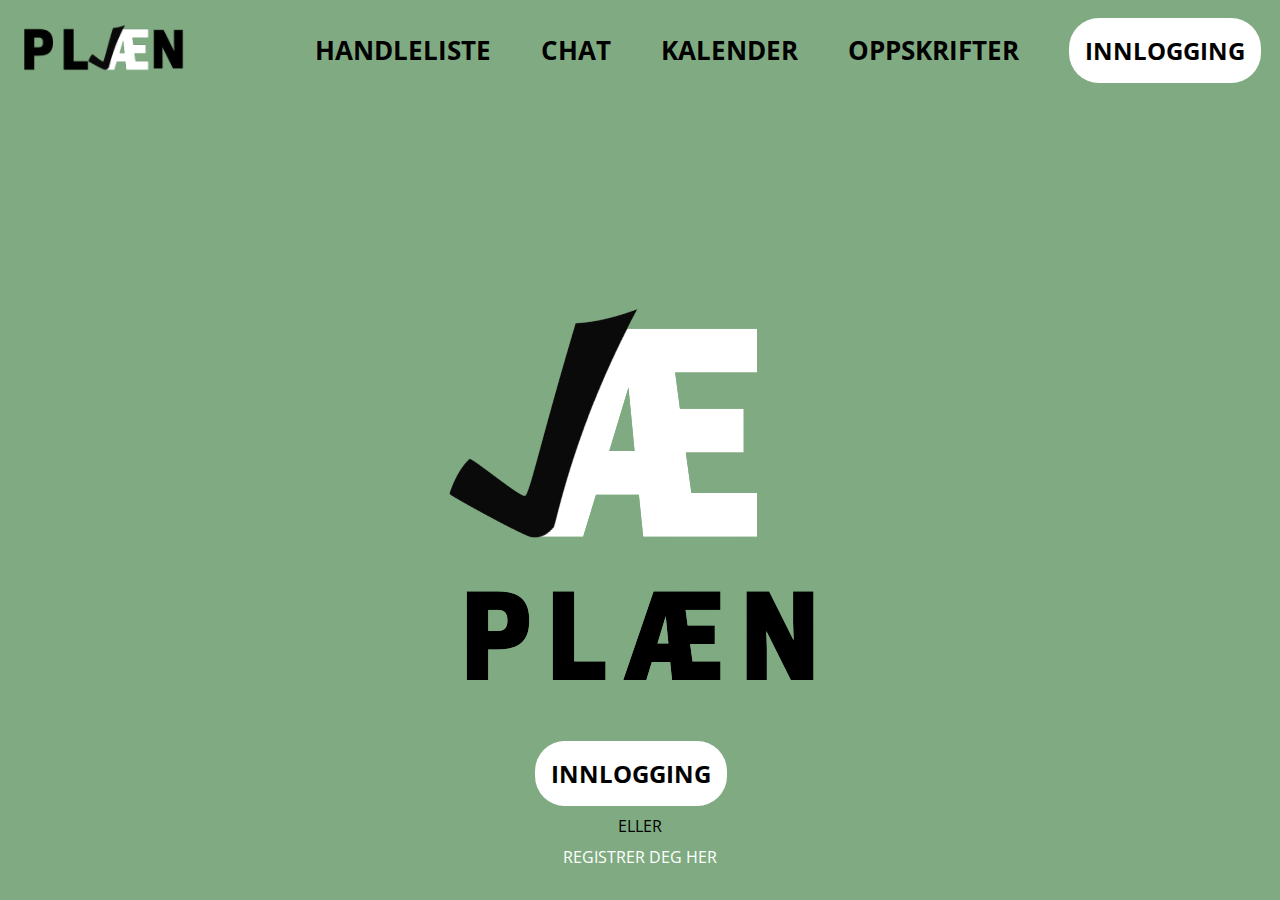
==== Webserver/index.html @ e5eebed2 "CSS og revert oppskrift.js" ====
<!--
    HOVEDSIDE TIL PLÆN
-->
<!DOCTYPE html>
<html lang="en">
<head>
    <meta charset="UTF-8">
    <link rel="preconnect" href="https://fonts.googleapis.com">
    <link rel="preconnect" href="https://fonts.gstatic.com" crossorigin>
    <link href="https://fonts.googleapis.com/css2?family=Open+Sans:ital,wght@0,300;0,400;0,500;0,600;0,700;0,800;1,300;1,400;1,500;1,600;1,700;1,800&display=swap" rel="stylesheet">
    <link rel="stylesheet" href="CSS/css.css">
    <link rel="stylesheet" href="CSS/hjemmeside.css">
    <title>Hjemmeside</title>
</head>
<body>
    <header class="main-nav">
        <a href="index.html"><img id="logo-image" src="Images/logo.png" alt="PLÆN-logo"/></a>
    <nav>
            <button class= "nav" id="Handleliste-link">HANDLELISTE</button>
            <button class= "nav" id="Chat-link">CHAT</button>
            <button class= "nav" id="Kalender-link">KALENDER</button>
            <button class= "nav" id="Oppskrift-link">OPPSKRIFTER</button>
            <button class="log-btn" id="log-in-btn">INNLOGGING</button>
            <button class="log-btn" id="log-out-btn">LOGG UT</button>
    </nav>
</header>
    <!--NOT LOGGED IN-STARTPAGE-->
    <div id="not-logged-in">
        <img src="Images/logostor.png">
        <button class="log-btn" id="log-in-btn2">INNLOGGING</button>
        <a>ELLER <a class="register-btn">REGISTRER DEG HER</a></a>
    </div>

    <!--Pop-up login-->
    <div id="log-in-popup" class="popup-wrapper">
        <form id="log-in-form" class="popup-content">
            <a id="close-login-popup" class="close-popup"><img src="Images/cross.svg" alt="close popup" class="close-svg"></a>
            <h3>Brukernavn</h3>
            <input type="text" placeholder="Skriv inn brukernavn" name="brukernavn" id="username" required>
            <h3>Passord</h3>
            <input type="password" placeholder="Skriv inn passord" name="psw" id="password" required>
            <br>
            <a id="wrong-password" class="error">Feil brukernavn eller passord</a>
            <br>
            <button type="button" class="btn" id="log-in-submit">Logg inn</button>
            <br><br>
            <a>Har du ikke bruker? <a id="register-switch-btn">Registrer deg</a></a>
        </form>
    </div>

    <div id="new-group-popup" class="popup">
        <div class="popup-content">
            <a id="close-group-popup" class="close-popup"><img src="Images/cross.svg" alt="close popup" class="close-svg"></a>
            <h2>Create a New Chat</h2>
            <form class="create-group-form">
                <label for="group-name">Group Name:</label>
                <input type="text" id="group-name" name="group-name" required placeholder="Enter a name for the group">
            
                <label for="member-input">Add Members:</label>
                <div class="member-input" id="member-input">
                    <button type="button" id="add-member-button">Add Member</button>
                </div>
                <span> <em>Click "Add Member" to include members in the chat.</em> </span>
                <ul id="member-list" class="member-list">
                </ul>
                <label for="group-img">Gruppens ikon (opt.)</label>
                <input type="file" id="group-img" name="group-img" accept="image/*">
                <div id="group-img-preview">
                    <img src="" alt="Bilde av oppskrift" style="display: none">
                </div>
                <button type="submit" class="create-button" >Create</button>
            </form>
        </div>
    </div>

    <div id="search-member-modal" class="modal">
        <div class="modal-content">
            <span class="close-modal">&times;</span>
            <h2>Legge til medlemmer</h2>
            <input type="text" id="search-input" placeholder="Enter member name...">
            
            <ul class="member-suggestions"></ul>
        </div>
    </div>


    <!--Pop-up register-->
    <div id="register-popup" class="popup-wrapper">
        <form id="register-user-form" class="popup-content">
            <a id="close-register-popup" class="close-popup"><img src="Images/cross.svg" alt="close popup" class="close-svg"></a>
            <h3>Navn</h3>
            <input type="text" placeholder="Skriv inn navn" name="name" id="name-reg" required>
            <h3>Brukernavn</h3>
            <input type="text" placeholder="Skriv inn brukernavn" name="brukernavn" id="username-reg" required>
            <a id="username-taken" class="error">Brukernavnet er opptatt</a>
            <h3>Passord</h3>
            <input type="password" placeholder="Skriv inn passord" name="psw" id="password-reg" required>
            <h3>Gjenta passord</h3>
            <input type="password" placeholder="Skriv inn passord" name="psw" id="password-reg-conf" required>
            <a id="password-mismatch" class="error">Passordene er ikke like</a>
            <br><br>
            <button type="button" class="btn" id="register-user-submit">Registrer bruker</button>
            <br><br>
            <a>Har du bruker? <a id="login-switch-btn">Logg inn</a></a>
        </form>
    </div>


<main id="main-display">
    <div id="top-field">
    <h1 id="header-text">MINE GRUPPER</h1>
    <!--All svg vectors from svgrepo.com-->
        <a id="new-group-btn"><img src="Images/add-square.svg" alt="Create new group"/></a>
    </div>
    <div class="groups-container"></div>
</main>
</body>
<script src="JS/js.js"></script>
<script src="JS/API.js"></script>
<script src="JS/hjemmeside.js"></script>
</html>
---- Webserver/CSS/css.css ----
/*Removing border around website caused by browser*/
* {
    margin: 0;
    padding: 0;
    border: 0;
    outline: 0;
    font-family: 'Open Sans', sans-serif;
}

/*Main body layout*/
body{
    display:grid;
    grid-template-columns: 5% auto auto auto 5%;
    grid-template-rows: auto;
    grid-template-areas:
    "head head head head head"
    ". main main main ."
    ". main main main ."
    ". main main main .";
    background-color: white;
}

main{
    grid-area: main;
}

a {
    text-decoration: none;
    color: black;
}

/*Header and navigation*/
/*Navigation link styling*/
button:not(.log-btn,.nav), input[type=file] {
    box-sizing: border-box;
    border: thin solid #80AB82;
    border-radius: 10px;
    padding: 5px 10px;
    background-color: #80AB82;
    transition: 0.3s;
    cursor: pointer;
    font-weight: bold;
    color: white;
}

button.nav {
    text-decoration: none;
    color: black;
    position: relative;
    overflow: hidden; 
    cursor: pointer;
    background-color: #80AB82;
    font-size: 2vw;
    font-weight:bold;
}

button.nav::before {
    content: '';
    position: absolute;
    bottom: 0;
    left: 50%;
    width: 0;
    height: 2px;
    background-color: black;
    transition: width 0.3s ease-out, left 0.3s ease-out;
    transform: translateX(-50%);
    transform-origin: 50% 50%; 
}

button.nav:hover::before {
    width: 100%;
}

/*Flex display of navigation*/
.main-nav{
    display:flex;
    flex-direction: row;
    justify-content: space-between;
    align-items: center;
    grid-area: head;
    background-color: #80AB82;
    height: 100px;
}
nav{
    display: flex;
    justify-content: end;
    align-items: center;
    gap: 50px;
    font-size: 32px;
    font-weight: bolder;
}
#logo-image{
    height: 100px;
    width: auto;
}

/*Styling of the log in and log out button*/
 .log-btn{
     margin-right: 19px;
     padding: 0px;
     width: 8em;
     height: 65px;
     border: 0px;
     border-radius: 30px;
    background-color: #FFFFFF;
     font-weight: bold;
     font-size: 24px;
     align-self: center;
     outline: 4px solid transparent;
     cursor: pointer;
     transition: outline 0.3s;
 }
.log-btn:hover{
    outline: 4px solid #0B5D1E;
}
.log-btn:hover::before{
   opacity: 1;
}
#log-out-btn{
    display:none
}
/*TODO: FIX SO THAT YOU DON'T SEE "INNLOGGING" FLICKER EVERYTIME YOU REFRESH THE PAGE*/

/*used to deliver error messages to the user*/
.error{
    color: red;
    display: none;
}

/*Not logged in display*/
#not-logged-in {
    display: none !important;
    flex-direction: column;
    align-items: center;
    justify-content: center;
    gap: 1%;
    background-color: #80AB82;
    width: 100%;
    height: 100vh;
    top: 100px;
    left: 50%; /* Center horizontally */
    transform: translateX(-50%);
    z-index: 2;
    position:fixed;
}
.register-btn{
    color:white;
    cursor: pointer;
    transition: text-decoration 0.3s, font-weight 0.3s;
}
.register-btn:hover{
    text-decoration: underline white;
    font-weight: bold;
}


 /*Log in pop-up window*/
 .popup-wrapper{
     position: fixed;
     z-index: 3;
     top: 0;
     left: 0;
     bottom:0;
     right:0;
     width: 100%;
     height: auto;
     overflow: auto;
     display: none;
}

.popup-content{
    background-color: white;
    margin: 10% auto;
    padding: 20px;
    border: 3px solid #777777;
    width: 40%;
    height: auto;
    font-weight: bolder;
}

.register-switch-btn:hover{
    color: darkred;
}
#login-switch-btn:hover{
    color: darkred;
}

.close-popup {
    float: right;
    display: inline;
    top: 0;
    right: 0;
    width: 30px;
    height: 30px;
}

.close-svg {
    width: 40px;
    cursor: pointer;
    filter: invert(78%) sepia(10%) saturate(22%) hue-rotate(14deg) brightness(88%) contrast(86%);
}

.close-svg:hover {
    filter: invert(12%) sepia(75%) saturate(5744%) hue-rotate(358deg) brightness(88%) contrast(116%);
}

/*TODO:
    - button layout for .btn

*/
---- Webserver/CSS/hjemmeside.css ----
#top-field{
    margin-top: 5px;
    display: flex;
    flex-direction: row;
    align-items: center;  /* Align items vertically in the center */
    font-weight: lighter;
    height: 30px;
    padding-bottom: 10px;
    padding-top: 10px;
}

#header-text{
    margin: 0;
    font-size: 42px;
}

#new-group-btn{
    margin-left: 20px;
    border: none;
    padding: 1px 1px;
    cursor: pointer;
    height: 100%;
}

#new-group-btn img{
    width: 100%;
    height: 100%;
}

#new-group-btn img:hover{
    filter: invert(24%) sepia(0%) saturate(93%) hue-rotate(265deg) brightness(98%) contrast(87%);
    transition: 0.3s;
}

.groups-container{
    display:flex;
    flex-direction:row;
    flex-wrap: wrap;
    justify-content:start;
    flex-grow: 1;
}

#group-block {
    border: 2px solid black;
    border-radius: 10px;
    margin: 10px;
    width: 300px;
    height: 200px;
    overflow: hidden;
    position: relative;
    transition: transform 0.3s, box-shadow 0.3s;
}
#group-block p {
    margin: 0;
    padding: 10px;
    background: white; /* Background color for the paragraph */
    color: black;
    position: absolute;
    bottom: 0; /* Position the paragraph at the bottom */
    width: 100%; /* Full width */
    box-sizing: border-box; /* Include padding and border in the width */
    font-size: 24px;
}

#group-block::before {
    content: '';
    background:url("data:image/svg+xml,%3Csvg xmlns='http://www.w3.org/2000/svg' height='100%25' width='100%25'%3E%3Cdefs%3E%3Cpattern id='doodad' width='50' height='50' viewBox='0 0 40 40' patternUnits='userSpaceOnUse' patternTransform='rotate(45)'%3E%3Crect width='100%25' height='100%25' fill='rgba(11, 93, 30,1)'/%3E%3Ccircle cx='34' cy='20' r='4' fill='rgba(255, 255, 255,1)'/%3E%3Ccircle cx='6' cy='20' r='4' fill='rgba(255, 255, 255,1)'/%3E%3Ccircle cx='20' cy='34' r='4' fill='rgba(255, 255, 255,1)'/%3E%3Ccircle cx='20' cy='6' r='4' fill='rgba(255, 255, 255,1)'/%3E%3Ccircle cx='34' cy='6' r='4' fill='rgba(128, 171, 130,1)'/%3E%3Ccircle cx='6' cy='34' r='4' fill='rgba(128, 171, 130,1)'/%3E%3Ccircle cx='34' cy='34' r='4' fill='rgba(128, 171, 130,1)'/%3E%3Ccircle cx='6' cy='6' r='4' fill='rgba(128, 171, 130,1)'/%3E%3C/pattern%3E%3C/defs%3E%3Crect fill='url(%23doodad)' height='200%25' width='200%25'/%3E%3C/svg%3E ");
    background-size: 100% 100%;
    width: 100%;
    height: 100%;
    position: absolute;
    top: 0;
    left: 0;
    z-index: -1; /* Place it behind the paragraph */
}



#group-block:hover:not(.has-img){
    transform: scale(1.05);
    box-shadow: 5px 5px 10px black;

}

.has-img::before{
    background-color: #FFFFFF;
    /*background-size: contain;*/
}

.has-img:hover::before{
    transform: scale(1.05);
    box-shadow: 5px 5px 10px black;
}


#top-field{
    display: flex;
    flex-direction: row;
}

/********** MODAL STYLE HERE ******************/

/* Styling for the search for members to add modal */
.modal {
    display: none;
    position: fixed;
    top: 50%;
    left: 50%;
    transform: translate(-50%, -50%);
    justify-content: center;
    align-items: center;
    z-index: 999;
}

/* Styling for the modal content */
.modal-content {
    background-color: white;
    display: flex;
    flex-direction: column;
    border-radius: 1.5vw;
    padding: 3vw;
    width: 40vw;
    height: 50vh;
    text-align: center;
    box-shadow: 0 2px 1.5vw rgba(0, 0, 0, 0.2);
    overflow-y: auto;
}

/* Styling for the close button within the modal */
.close-modal {
    position: absolute;
    top: 0.2vw;
    right: 1vw;
    font-size: 3vw;
    cursor: pointer;
    color: #000000;
}

/* Styling for the search input within the modal */
#search-input {
    width: 90%;
    padding: 1.5vw;
    border: 1px solid #000000;
    border-radius: 1.5vw;
    margin-bottom: 2vw;
}

/* Styling for the member suggestions list within the modal */
.member-suggestions {
    list-style-type: none;
    padding: 0;
    margin-bottom: 0.75vw;
}

/* Styling for individual member suggestion entries within the list */
.member-suggestions li {
    display: flex;
    justify-content: space-between;
    align-items: center;
    height: 2vh;
    margin-bottom: 0.75vw;
    padding: 2.5vw;
    background-color: #80AB82;
    border-radius: 1.5vw;
    box-shadow: 0 1.5vw 3.75vw rgba(0, 0, 0, 0.1);
}

/* Styling for member images within the member suggestions */
.member-suggestions img {
    width: 1.5vw;
    height: auto;
    background-color: #80AB82;
}


/* Styling for the "Add" button's icon within the member suggestions */
.add-member-btn2 img {
    width: 3vw;
    height: auto;
    cursor: pointer;
    background-color: #80AB82;
}


/**************** CREATE GROUP POPUP *******************/

/* Style for the entire popup*/
.popup {
    display: none;
    position: fixed;
    top: 0;
    left: 0;
    width: 100%;
    height: 100%;
    background-color: rgba(0, 0, 0, 0.7);
    z-index: 1;
}

/* Style for the content within the popup */
.popup-content {
    background-color: #fff;
    padding: 2vw;
    border-radius: 1vw;
    text-align: center;
}

/* Popup close button */
.popup-content .close {
    position: absolute;
    right: 0.5vw;
    top: 0.8vh;
    font-size: 24px;
    cursor: pointer;
}

/* Style for the input fields */
.create-group-form {
    display: flex;
    flex-direction: column;
    align-items: center;
}

#group-img-preview img {
    max-width: 30%;
    max-height: 30%;
    object-fit: cover;
    align-self: center;
}

/* Remove member from list button */
.remove-member-button {
    background: #ff0000;
    color: #fff;
    border: none;
    padding: 5px 10px;
    border-radius: 5px;
    cursor: pointer;
    margin-left: 10px;
}

/* Labels within the form */
.create-group-form label {
    font-weight: bold;
    margin-top: 10px;
}

/* Content that says add member plus the button */
.member-input {
    display: flex;
    align-items: center;
    margin-top: 5px;
}

/* Button for adding members in the form */
.member-input button {
    background: #007bff;
    color: #fff;
    border: none;
    padding: 10px 20px;
    border-radius: 5px;
    cursor: pointer;
    margin-left: 10px;
}

/* Style for the list in the form*/
.member-list {
    list-style: none;
    padding: 0;
    margin-top: 10px;
}

/* Style for each individual list element in the form*/
.member-list li {
    background: #d1ecf1;
    margin: 5px 0;
    padding: 10px;
    border-radius: 5px;
    display: flex;
    align-items: center;
    justify-content: space-between;
}

/* Style for the create button in the form */
.create-button {
    background: #007bff;
    color: #fff;
    border: none;
    padding: 10px 20px;
    border-radius: 1vh;
    cursor: pointer;
    margin-top: 0.3vh;
}
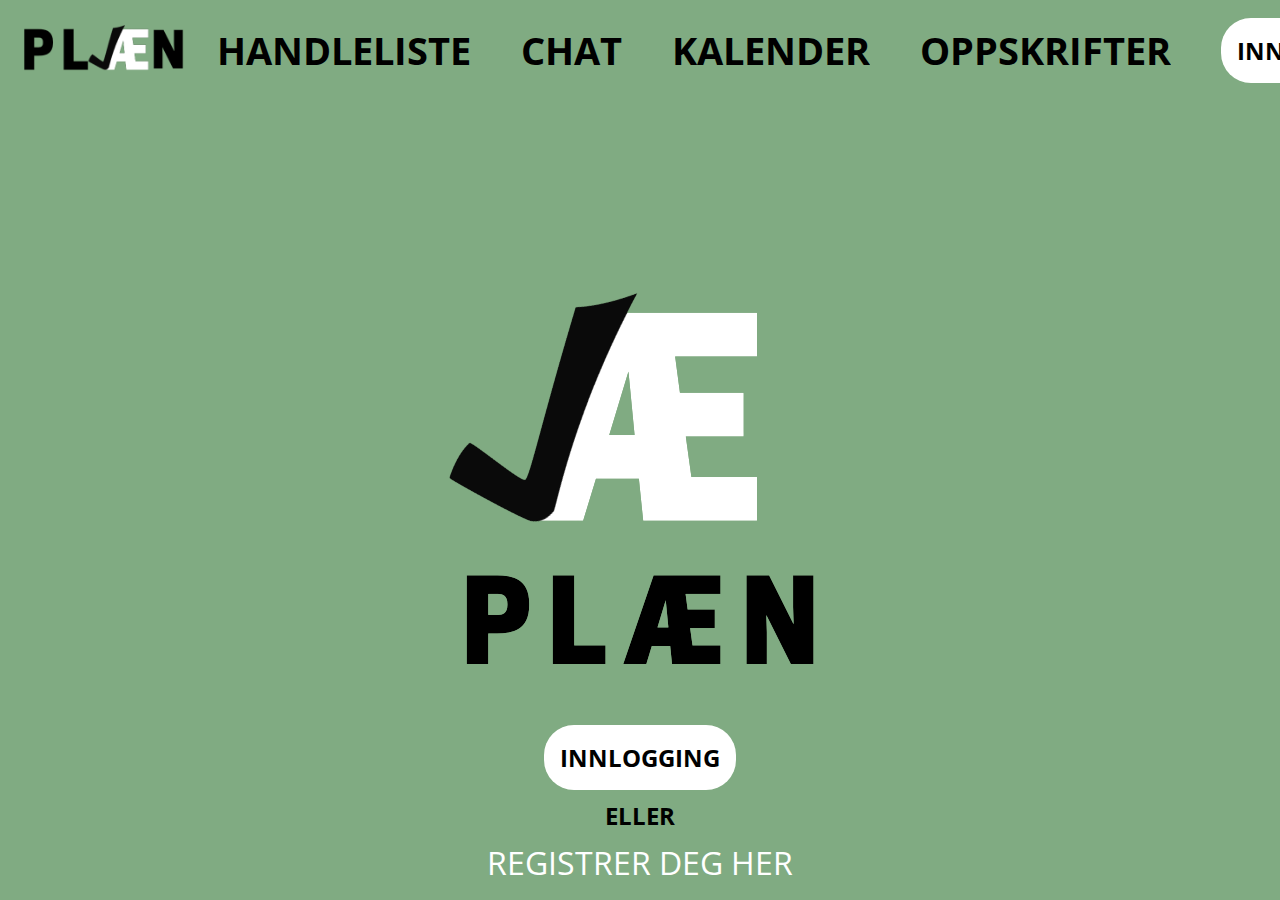
==== commit 5c97cb38: "css styling" ====
--- a/Webserver/index.html
+++ b/Webserver/index.html
@@ -28,15 +28,15 @@
     <div id="not-logged-in">
         <img src="Images/logostor.png">
         <button class="log-btn" id="log-in-btn2">INNLOGGING</button>
-        <a>ELLER <a class="register-btn">REGISTRER DEG HER</a></a>
+        <a><h2>ELLER</h2> <a class="register-btn">REGISTRER DEG HER</a></a>
     </div>
 
     <!--Pop-up login-->
     <div id="log-in-popup" class="popup-wrapper">
         <form id="log-in-form" class="popup-content">
             <a id="close-login-popup" class="close-popup"><img src="Images/cross.svg" alt="close popup" class="close-svg"></a>
-            <h3>Brukernavn</h3>
-            <input type="text" placeholder="Skriv inn brukernavn" name="brukernavn" id="username" required>
+            <div class="username"><h3>Brukernavn</h3></div>
+            <input type="text" placeholder="Skriv inn brukernavn" name="brukernavn" id="username" class="username" required>
             <h3>Passord</h3>
             <input type="password" placeholder="Skriv inn passord" name="psw" id="password" required>
             <br>
@@ -44,7 +44,9 @@
             <br>
             <button type="button" class="btn" id="log-in-submit">Logg inn</button>
             <br><br>
-            <a>Har du ikke bruker? <a id="register-switch-btn">Registrer deg</a></a>
+            <h3>har du ikke bruker?</h3>
+            <button type="button" class="btn" id="register-switch-btn">Registrer deg</button>
+
         </form>
     </div>
 
@@ -88,8 +90,8 @@
     <div id="register-popup" class="popup-wrapper">
         <form id="register-user-form" class="popup-content">
             <a id="close-register-popup" class="close-popup"><img src="Images/cross.svg" alt="close popup" class="close-svg"></a>
-            <h3>Navn</h3>
-            <input type="text" placeholder="Skriv inn navn" name="name" id="name-reg" required>
+            <div class="name"><h3>Navn</h3></div>
+            <input type="text" placeholder="Skriv inn navn" name="name" id="name-reg" class="name" required>
             <h3>Brukernavn</h3>
             <input type="text" placeholder="Skriv inn brukernavn" name="brukernavn" id="username-reg" required>
             <a id="username-taken" class="error">Brukernavnet er opptatt</a>
@@ -101,7 +103,9 @@
             <br><br>
             <button type="button" class="btn" id="register-user-submit">Registrer bruker</button>
             <br><br>
-            <a>Har du bruker? <a id="login-switch-btn">Logg inn</a></a>
+            <h3>har du bruker allerede?</h3>
+            <button type="button" class="btn" id="login-switch-btn">Logg inn</button>
+
         </form>
     </div>
 
--- a/Webserver/CSS/css.css
+++ b/Webserver/CSS/css.css
@@ -50,7 +50,7 @@
     overflow: hidden; 
     cursor: pointer;
     background-color: #80AB82;
-    font-size: 2vw;
+    font-size: 1.2em;
     font-weight:bold;
 }
 
@@ -102,7 +102,7 @@
      height: 65px;
      border: 0px;
      border-radius: 30px;
-    background-color: #FFFFFF;
+     background-color: #FFFFFF;
      font-weight: bold;
      font-size: 24px;
      align-self: center;
@@ -116,8 +116,16 @@
 .log-btn:hover::before{
    opacity: 1;
 }
-#log-out-btn{
-    display:none
+#log-out-btn {
+    display:block;
+}
+
+#log-in-btn {
+    display: none;
+}
+
+#log-in-btn2 {
+    margin-right: 0px;
 }
 /*TODO: FIX SO THAT YOU DON'T SEE "INNLOGGING" FLICKER EVERYTIME YOU REFRESH THE PAGE*/
 
@@ -144,6 +152,7 @@
     position:fixed;
 }
 .register-btn{
+    font-size: 2em;
     color:white;
     cursor: pointer;
     transition: text-decoration 0.3s, font-weight 0.3s;
@@ -178,7 +187,7 @@
     font-weight: bolder;
 }
 
-.register-switch-btn:hover{
+#register-switch-btn:hover{
     color: darkred;
 }
 #login-switch-btn:hover{
@@ -204,6 +213,25 @@
     filter: invert(12%) sepia(75%) saturate(5744%) hue-rotate(358deg) brightness(88%) contrast(116%);
 }
 
+#log-in-form input{
+    border : 3px solid #777777;
+    border-radius: 10px;
+    padding: 0.05em 0.5em;
+}
+
+#register-user-form input{
+    border : 3px solid #777777;
+    border-radius: 10px;
+    padding: 0.05em 0.5em;
+}
+
+.username{
+    margin-left: 2em;
+}
+
+.name{
+    margin-left: 2em;
+}
 /*TODO:
     - button layout for .btn
 
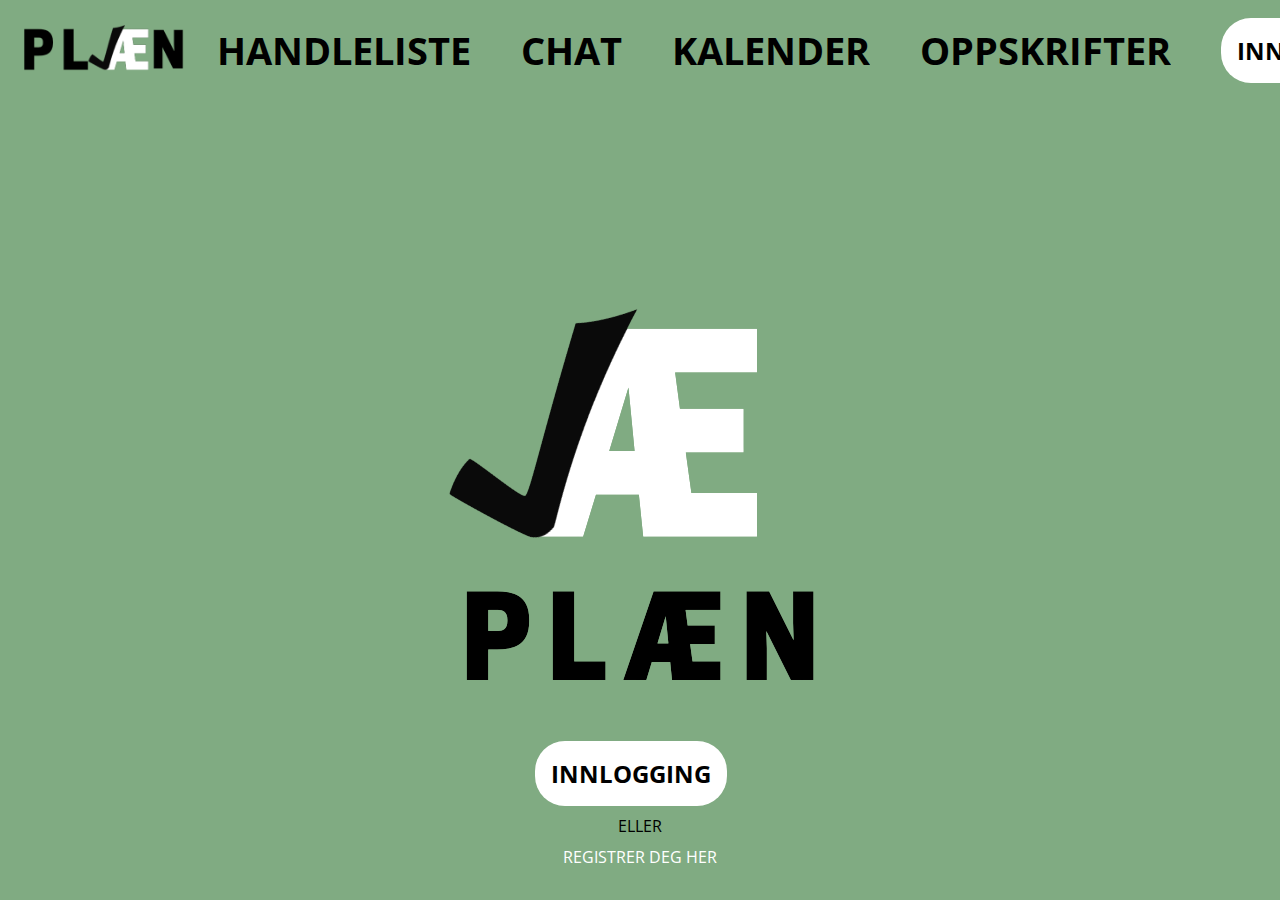
==== commit 003601ad: "css og js fix" ====
--- a/Webserver/index.html
+++ b/Webserver/index.html
@@ -28,15 +28,15 @@
     <div id="not-logged-in">
         <img src="Images/logostor.png">
         <button class="log-btn" id="log-in-btn2">INNLOGGING</button>
-        <a><h2>ELLER</h2> <a class="register-btn">REGISTRER DEG HER</a></a>
+        <a>ELLER <a class="register-btn">REGISTRER DEG HER</a></a>
     </div>
 
     <!--Pop-up login-->
     <div id="log-in-popup" class="popup-wrapper">
         <form id="log-in-form" class="popup-content">
             <a id="close-login-popup" class="close-popup"><img src="Images/cross.svg" alt="close popup" class="close-svg"></a>
-            <div class="username"><h3>Brukernavn</h3></div>
-            <input type="text" placeholder="Skriv inn brukernavn" name="brukernavn" id="username" class="username" required>
+            <h3>Brukernavn</h3>
+            <input type="text" placeholder="Skriv inn brukernavn" name="brukernavn" id="username" required>
             <h3>Passord</h3>
             <input type="password" placeholder="Skriv inn passord" name="psw" id="password" required>
             <br>
@@ -44,43 +44,40 @@
             <br>
             <button type="button" class="btn" id="log-in-submit">Logg inn</button>
             <br><br>
-            <h3>har du ikke bruker?</h3>
-            <button type="button" class="btn" id="register-switch-btn">Registrer deg</button>
-
+            <a>Har du ikke bruker? <a id="register-switch-btn">Registrer deg</a></a>
         </form>
     </div>
 
     <div id="new-group-popup" class="popup">
         <div class="popup-content">
             <a id="close-group-popup" class="close-popup"><img src="Images/cross.svg" alt="close popup" class="close-svg"></a>
-            <h2>Create a New Chat</h2>
+            <h2>Lag ny gruppe</h2>
             <form class="create-group-form">
-                <label for="group-name">Group Name:</label>
-                <input type="text" id="group-name" name="group-name" required placeholder="Enter a name for the group">
+                <label for="group-name">Gruppenavn:</label>
+                <input type="text" id="group-name" name="group-name" required placeholder="Skriv inn navn på gruppen...">
             
-                <label for="member-input">Add Members:</label>
+                <label for="member-input">Legg til medlemmer:</label>
                 <div class="member-input" id="member-input">
-                    <button type="button" id="add-member-button">Add Member</button>
+                    <button type="button" id="add-member-button">Legg til medlem</button>
                 </div>
-                <span> <em>Click "Add Member" to include members in the chat.</em> </span>
+                <span> <em>Klikk på "Legg til medlem" for å legge inn gruppemedlemmer.</em> </span>
                 <ul id="member-list" class="member-list">
                 </ul>
-                <label for="group-img">Gruppens ikon (opt.)</label>
+                <label for="group-img">Gruppens ikon (frivillig)</label>
                 <input type="file" id="group-img" name="group-img" accept="image/*">
                 <div id="group-img-preview">
                     <img src="" alt="Bilde av oppskrift" style="display: none">
                 </div>
-                <button type="submit" class="create-button" >Create</button>
+                <button type="submit" class="create-button" >Opprett</button>
             </form>
         </div>
     </div>
 
     <div id="search-member-modal" class="modal">
         <div class="modal-content">
-            <span class="close-modal">&times;</span>
+            <a id="close-modal" class="close-popup close-modal"><img src="Images/cross.svg" alt="close popup" class="close-svg"></a>
             <h2>Legge til medlemmer</h2>
-            <input type="text" id="search-input" placeholder="Enter member name...">
-            
+            <input type="text" id="search-input" placeholder="Skriv inn medlemmets navn...">
             <ul class="member-suggestions"></ul>
         </div>
     </div>
@@ -90,8 +87,8 @@
     <div id="register-popup" class="popup-wrapper">
         <form id="register-user-form" class="popup-content">
             <a id="close-register-popup" class="close-popup"><img src="Images/cross.svg" alt="close popup" class="close-svg"></a>
-            <div class="name"><h3>Navn</h3></div>
-            <input type="text" placeholder="Skriv inn navn" name="name" id="name-reg" class="name" required>
+            <h3>Navn</h3>
+            <input type="text" placeholder="Skriv inn navn" name="name" id="name-reg" required>
             <h3>Brukernavn</h3>
             <input type="text" placeholder="Skriv inn brukernavn" name="brukernavn" id="username-reg" required>
             <a id="username-taken" class="error">Brukernavnet er opptatt</a>
@@ -103,9 +100,7 @@
             <br><br>
             <button type="button" class="btn" id="register-user-submit">Registrer bruker</button>
             <br><br>
-            <h3>har du bruker allerede?</h3>
-            <button type="button" class="btn" id="login-switch-btn">Logg inn</button>
-
+            <a>Har du bruker? <a id="login-switch-btn">Logg inn</a></a>
         </form>
     </div>
 
--- a/Webserver/CSS/css.css
+++ b/Webserver/CSS/css.css
@@ -43,6 +43,12 @@
     color: white;
 }
 
+button:hover:not(.log-btn,.nav), input[type=file]:hover{
+    background-color: #04310d;
+    border-color: #04310d;
+    transition: 0.3s;
+}
+
 button.nav {
     text-decoration: none;
     color: black;
@@ -102,7 +108,7 @@
      height: 65px;
      border: 0px;
      border-radius: 30px;
-     background-color: #FFFFFF;
+    background-color: #FFFFFF;
      font-weight: bold;
      font-size: 24px;
      align-self: center;
@@ -123,10 +129,6 @@
 #log-in-btn {
     display: none;
 }
-
-#log-in-btn2 {
-    margin-right: 0px;
-}
 /*TODO: FIX SO THAT YOU DON'T SEE "INNLOGGING" FLICKER EVERYTIME YOU REFRESH THE PAGE*/
 
 /*used to deliver error messages to the user*/
@@ -152,7 +154,6 @@
     position:fixed;
 }
 .register-btn{
-    font-size: 2em;
     color:white;
     cursor: pointer;
     transition: text-decoration 0.3s, font-weight 0.3s;
@@ -187,7 +188,7 @@
     font-weight: bolder;
 }
 
-#register-switch-btn:hover{
+.register-switch-btn:hover{
     color: darkred;
 }
 #login-switch-btn:hover{
@@ -213,25 +214,6 @@
     filter: invert(12%) sepia(75%) saturate(5744%) hue-rotate(358deg) brightness(88%) contrast(116%);
 }
 
-#log-in-form input{
-    border : 3px solid #777777;
-    border-radius: 10px;
-    padding: 0.05em 0.5em;
-}
-
-#register-user-form input{
-    border : 3px solid #777777;
-    border-radius: 10px;
-    padding: 0.05em 0.5em;
-}
-
-.username{
-    margin-left: 2em;
-}
-
-.name{
-    margin-left: 2em;
-}
 /*TODO:
     - button layout for .btn
 
--- a/Webserver/CSS/hjemmeside.css
+++ b/Webserver/CSS/hjemmeside.css
@@ -169,16 +169,22 @@
 .member-suggestions img {
     width: 1.5vw;
     height: auto;
-    background-color: #80AB82;
 }
 
 
 /* Styling for the "Add" button's icon within the member suggestions */
+.add-member-btn2 img:hover {
+    filter: invert(0%) sepia(24%) saturate(4310%) hue-rotate(229deg) brightness(99%) contrast(100%);
+    transition: 0.1s;
+}
+
+
 .add-member-btn2 img {
+    transition: 0.1s;
     width: 3vw;
     height: auto;
     cursor: pointer;
-    background-color: #80AB82;
+    filter: invert(35%) sepia(0%) saturate(18%) hue-rotate(177deg) brightness(89%) contrast(87%);
 }
 
 
@@ -253,8 +259,6 @@
 
 /* Button for adding members in the form */
 .member-input button {
-    background: #007bff;
-    color: #fff;
     border: none;
     padding: 10px 20px;
     border-radius: 5px;
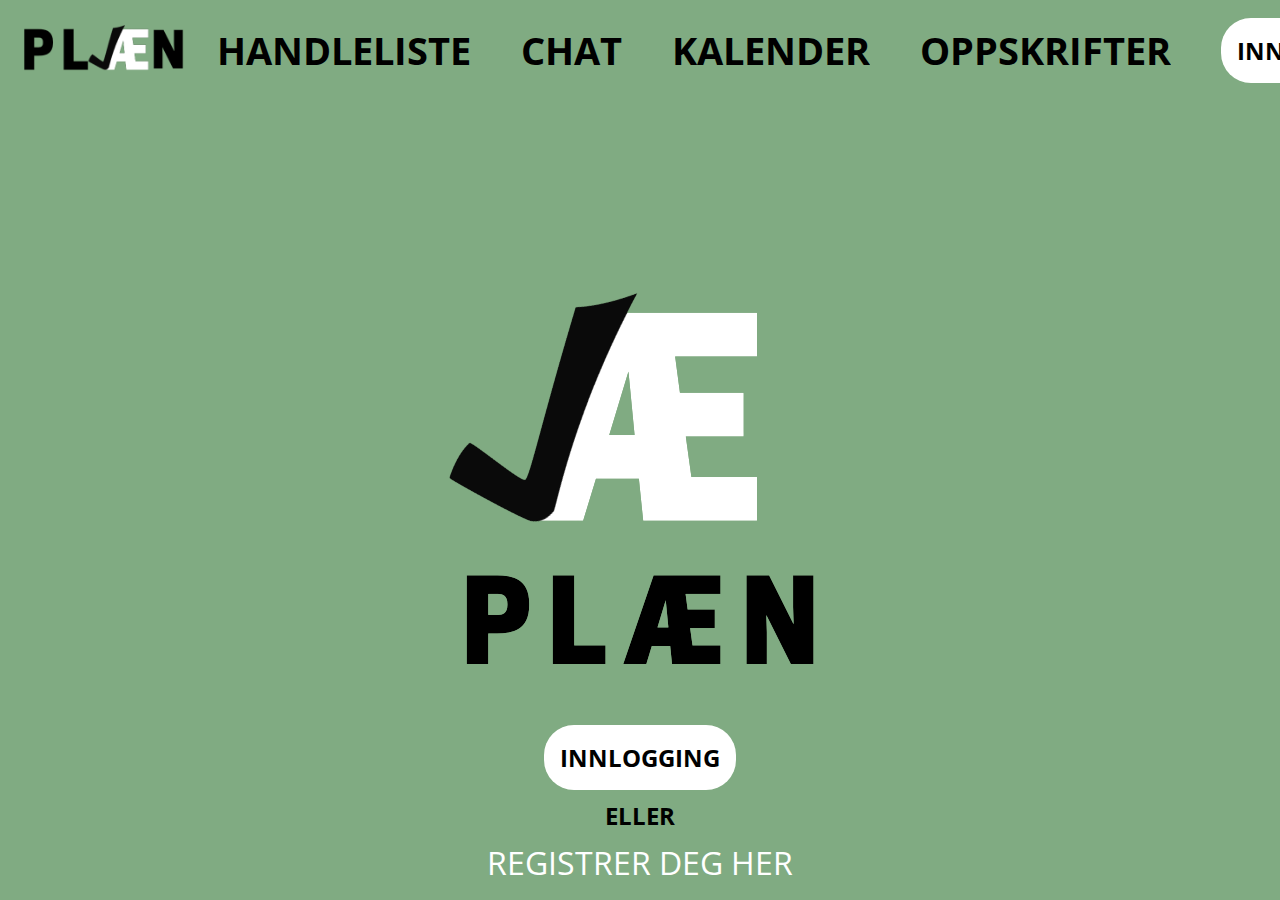
==== commit 4ffeef86: "Merge remote-tracking branch 'origin/DEV' into DEV" ====
--- a/Webserver/index.html
+++ b/Webserver/index.html
@@ -28,15 +28,15 @@
     <div id="not-logged-in">
         <img src="Images/logostor.png">
         <button class="log-btn" id="log-in-btn2">INNLOGGING</button>
-        <a>ELLER <a class="register-btn">REGISTRER DEG HER</a></a>
+        <a><h2>ELLER</h2> <a class="register-btn">REGISTRER DEG HER</a></a>
     </div>
 
     <!--Pop-up login-->
     <div id="log-in-popup" class="popup-wrapper">
         <form id="log-in-form" class="popup-content">
             <a id="close-login-popup" class="close-popup"><img src="Images/cross.svg" alt="close popup" class="close-svg"></a>
-            <h3>Brukernavn</h3>
-            <input type="text" placeholder="Skriv inn brukernavn" name="brukernavn" id="username" required>
+            <div class="username"><h3>Brukernavn</h3></div>
+            <input type="text" placeholder="Skriv inn brukernavn" name="brukernavn" id="username" class="username" required>
             <h3>Passord</h3>
             <input type="password" placeholder="Skriv inn passord" name="psw" id="password" required>
             <br>
@@ -44,7 +44,9 @@
             <br>
             <button type="button" class="btn" id="log-in-submit">Logg inn</button>
             <br><br>
-            <a>Har du ikke bruker? <a id="register-switch-btn">Registrer deg</a></a>
+            <h3>har du ikke bruker?</h3>
+            <button type="button" class="btn" id="register-switch-btn">Registrer deg</button>
+
         </form>
     </div>
 
@@ -87,8 +89,8 @@
     <div id="register-popup" class="popup-wrapper">
         <form id="register-user-form" class="popup-content">
             <a id="close-register-popup" class="close-popup"><img src="Images/cross.svg" alt="close popup" class="close-svg"></a>
-            <h3>Navn</h3>
-            <input type="text" placeholder="Skriv inn navn" name="name" id="name-reg" required>
+            <div class="name"><h3>Navn</h3></div>
+            <input type="text" placeholder="Skriv inn navn" name="name" id="name-reg" class="name" required>
             <h3>Brukernavn</h3>
             <input type="text" placeholder="Skriv inn brukernavn" name="brukernavn" id="username-reg" required>
             <a id="username-taken" class="error">Brukernavnet er opptatt</a>
@@ -100,7 +102,9 @@
             <br><br>
             <button type="button" class="btn" id="register-user-submit">Registrer bruker</button>
             <br><br>
-            <a>Har du bruker? <a id="login-switch-btn">Logg inn</a></a>
+            <h3>har du bruker allerede?</h3>
+            <button type="button" class="btn" id="login-switch-btn">Logg inn</button>
+
         </form>
     </div>
 
--- a/Webserver/CSS/css.css
+++ b/Webserver/CSS/css.css
@@ -108,7 +108,7 @@
      height: 65px;
      border: 0px;
      border-radius: 30px;
-    background-color: #FFFFFF;
+     background-color: #FFFFFF;
      font-weight: bold;
      font-size: 24px;
      align-self: center;
@@ -129,6 +129,10 @@
 #log-in-btn {
     display: none;
 }
+
+#log-in-btn2 {
+    margin-right: 0px;
+}
 /*TODO: FIX SO THAT YOU DON'T SEE "INNLOGGING" FLICKER EVERYTIME YOU REFRESH THE PAGE*/
 
 /*used to deliver error messages to the user*/
@@ -154,6 +158,7 @@
     position:fixed;
 }
 .register-btn{
+    font-size: 2em;
     color:white;
     cursor: pointer;
     transition: text-decoration 0.3s, font-weight 0.3s;
@@ -188,7 +193,7 @@
     font-weight: bolder;
 }
 
-.register-switch-btn:hover{
+#register-switch-btn:hover{
     color: darkred;
 }
 #login-switch-btn:hover{
@@ -214,6 +219,25 @@
     filter: invert(12%) sepia(75%) saturate(5744%) hue-rotate(358deg) brightness(88%) contrast(116%);
 }
 
+#log-in-form input{
+    border : 3px solid #777777;
+    border-radius: 10px;
+    padding: 0.05em 0.5em;
+}
+
+#register-user-form input{
+    border : 3px solid #777777;
+    border-radius: 10px;
+    padding: 0.05em 0.5em;
+}
+
+.username{
+    margin-left: 2em;
+}
+
+.name{
+    margin-left: 2em;
+}
 /*TODO:
     - button layout for .btn
 
